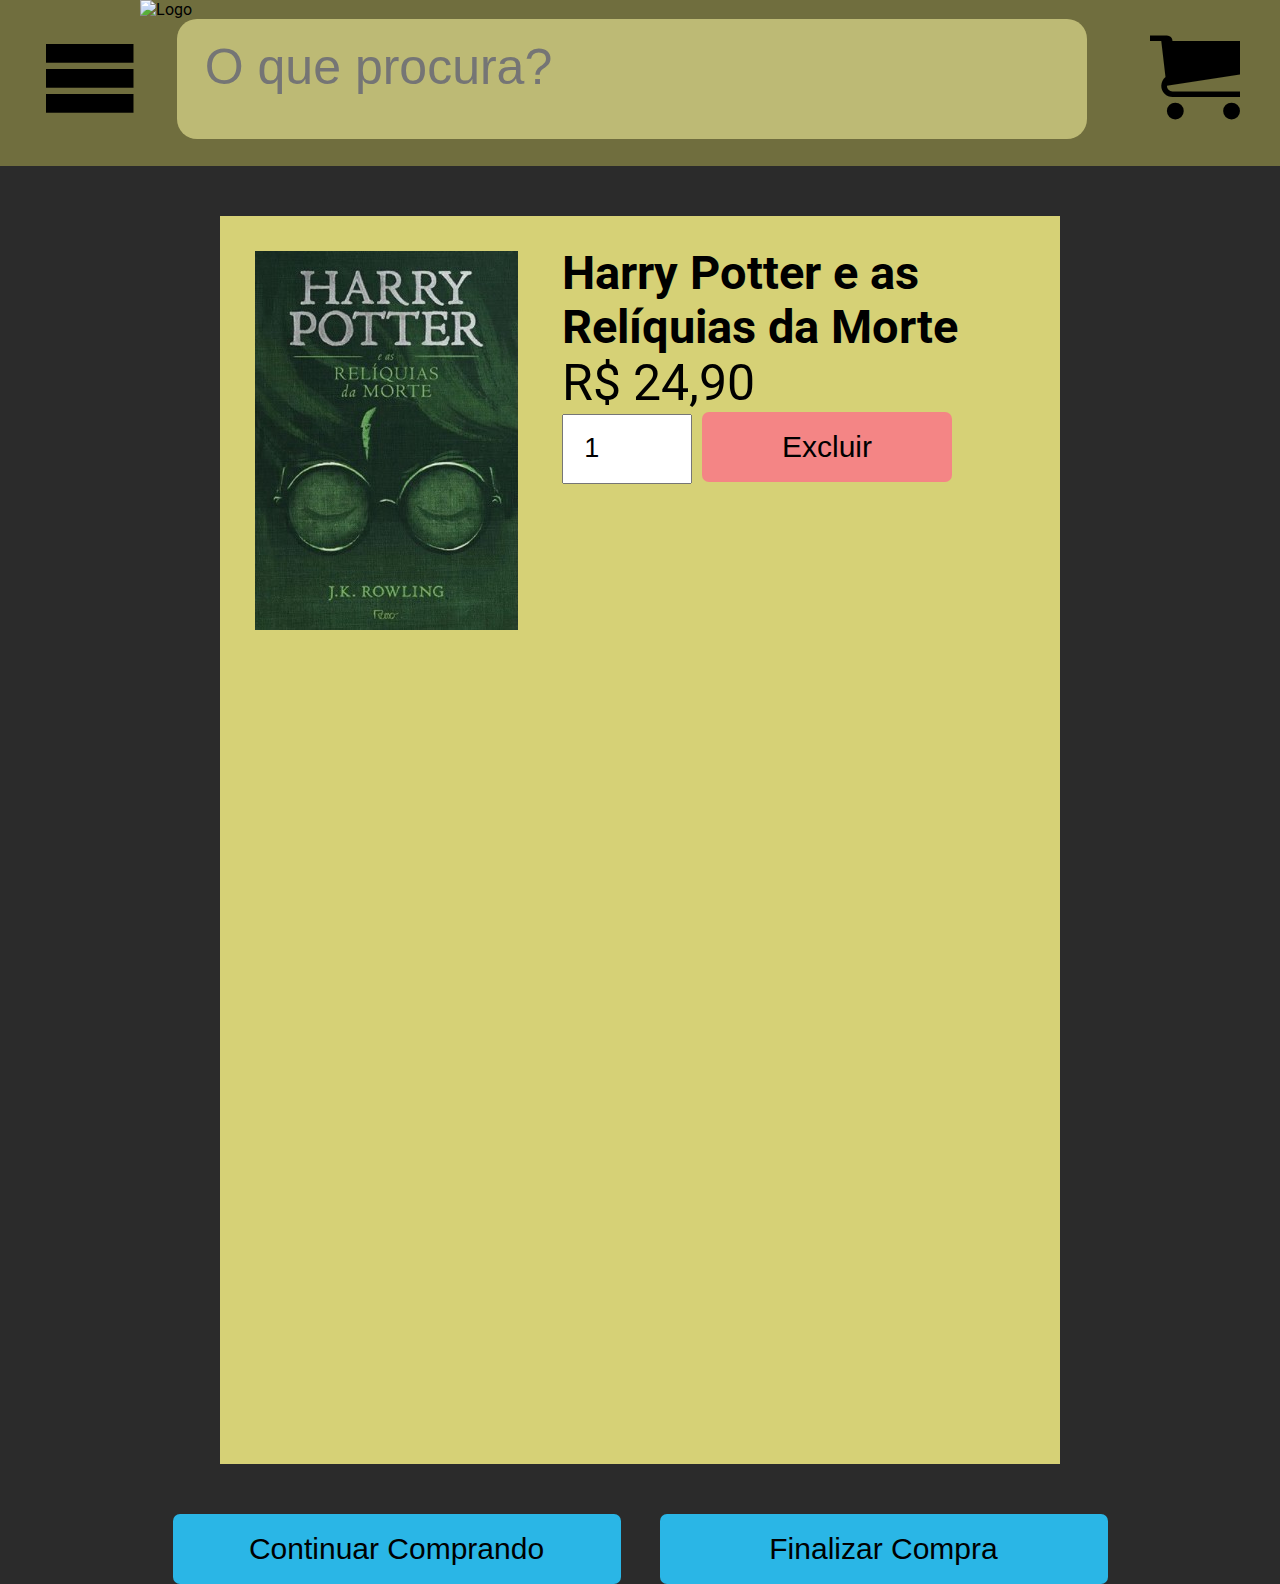
==== carrinho.html @ d7ebcea9 "ajustando carrinho e detalhesProduto" ====
<!DOCTYPE html>
<html lang="en">

<head>
    <meta charset="UTF-8">
    <title>Carrinho de compras</title>
    <link rel="stylesheet" href="css/carrinho.css">
    <link rel="stylesheet" href="icomoon/style.css">
    <link rel="preconnect" href="https://fonts.gstatic.com">
    <link href="https://fonts.googleapis.com/css2?family=Roboto&display=swap" rel="stylesheet">
</head>

<body>
    <header class="containerHeader">
        <div>
            <span class="icon-menu"></span>
            <img src="" alt="Logo">
            <span class="icon-cart"></span>
        </div>
        <div>
            <input id="campoDeBusca" type="text" placeholder="  O que procura?">
        </div>
    </header>
    <div class="corpo">
        <div class="container">
            <div class="produto">
                <figure>
                    <img class="livro" src="./img/HP-Reliquias_da_morte.jpg" alt="Image Card 01">
                </figure>
                <div class="dadosDoLivro">
                    <h3>Harry Potter e as Relíquias da Morte</h3>
                    <p class="preco">R$ 24,90</p>
                    <input type="number" id="quantity" name="quantity" min="1" value="1" max="99">
                    <button class="excluir">Excluir</span></button>
                </div>
            </div>


        </div>
    </div>
    <footer>
        <div class="botoes">
            <button class="continuarComprando">Continuar Comprando</button>
            <button class="finalizarCompra">Finalizar Compra</button>
        </div>
    </footer>

</body>

</html>
---- css/carrinho.css ----
* {
    margin: 0;
    padding: 0;
    box-sizing: border-box;
  }

body{
    font-family: 'Roboto', sans-serif;
    background-color: #2B2B2B;
}

.icon-menu{
    float: left;
    margin: 25px 0 25px 40px;
    font-size: 100px; 
}

.icon-cart{
    float: right;
    margin: 30px 40px 25px 0;
    font-size: 90px;
}

#campoDeBusca{
    background-color:#BDBA75 ;
    border: none;
    border-radius: 20px;
    width: 910px; 
    height: 120px;
    margin:  0px 27px 27px 37px;
}

#campoDeBusca::-webkit-input-placeholder {
    font-size: 50px;
} 

.containerHeader{   
    background-color: #706E3E;
}

.container{
    font-size: 40px;
    width: 100%;
    height: 440px;
    padding: 30px 30px 30px 30px;
}

.corpo{
    background-color: #D6D176;
    margin: 50px auto;
    width:840px;
    height: 78em;
    display: block;/*div embaixo do outro*/
}

figure {
    width: 40%;
}

.dadosDoLivro{
    width: 60%;
    text-align: left;
}

.produto {
    display: flex;
}

.preco{
    font-size: 50px;  
}

#quantity {
    padding: 0.5em 0.75em;
    width: 130px;
    height: 70px;
    font-size: 27px;
}

.excluir{
    background-color: #F48585;
    border: none;
    border-radius: 7px;
    width: 250px;
    height: 70px;
    font-size: 30px;
}

.livro{
    display: flex;
    float: left;
    padding: 5px;
    margin: 0 auto;
}

.botoes{
    text-align: center;
}

.continuarComprando, .finalizarCompra{
     background-color: #2AB6E6;
     border: none;
     border-radius: 7px;
     width: 35%;
     height: 70px;
     font-size: 30px;
}

.continuarComprando{
    margin-right: 35px;
}
---- icomoon/style.css ----
@font-face {
  font-family: 'icomoon';
  src:  url('fonts/icomoon.eot?jyed55');
  src:  url('fonts/icomoon.eot?jyed55#iefix') format('embedded-opentype'),
    url('fonts/icomoon.ttf?jyed55') format('truetype'),
    url('fonts/icomoon.woff?jyed55') format('woff'),
    url('fonts/icomoon.svg?jyed55#icomoon') format('svg');
  font-weight: normal;
  font-style: normal;
  font-display: block;
}

[class^="icon-"], [class*=" icon-"] {
  /* use !important to prevent issues with browser extensions that change fonts */
  font-family: 'icomoon' !important;
  speak: never;
  font-style: normal;
  font-weight: normal;
  font-variant: normal;
  text-transform: none;
  line-height: 1;

  /* Better Font Rendering =========== */
  -webkit-font-smoothing: antialiased;
  -moz-osx-font-smoothing: grayscale;
}

.icon-cart:before {
  content: "\e93a";
}
.icon-menu:before {
  content: "\e9bd";
}
.icon-star-empty:before {
  content: "\e9d7";
}
.icon-star-full:before {
  content: "\e9d9";
}
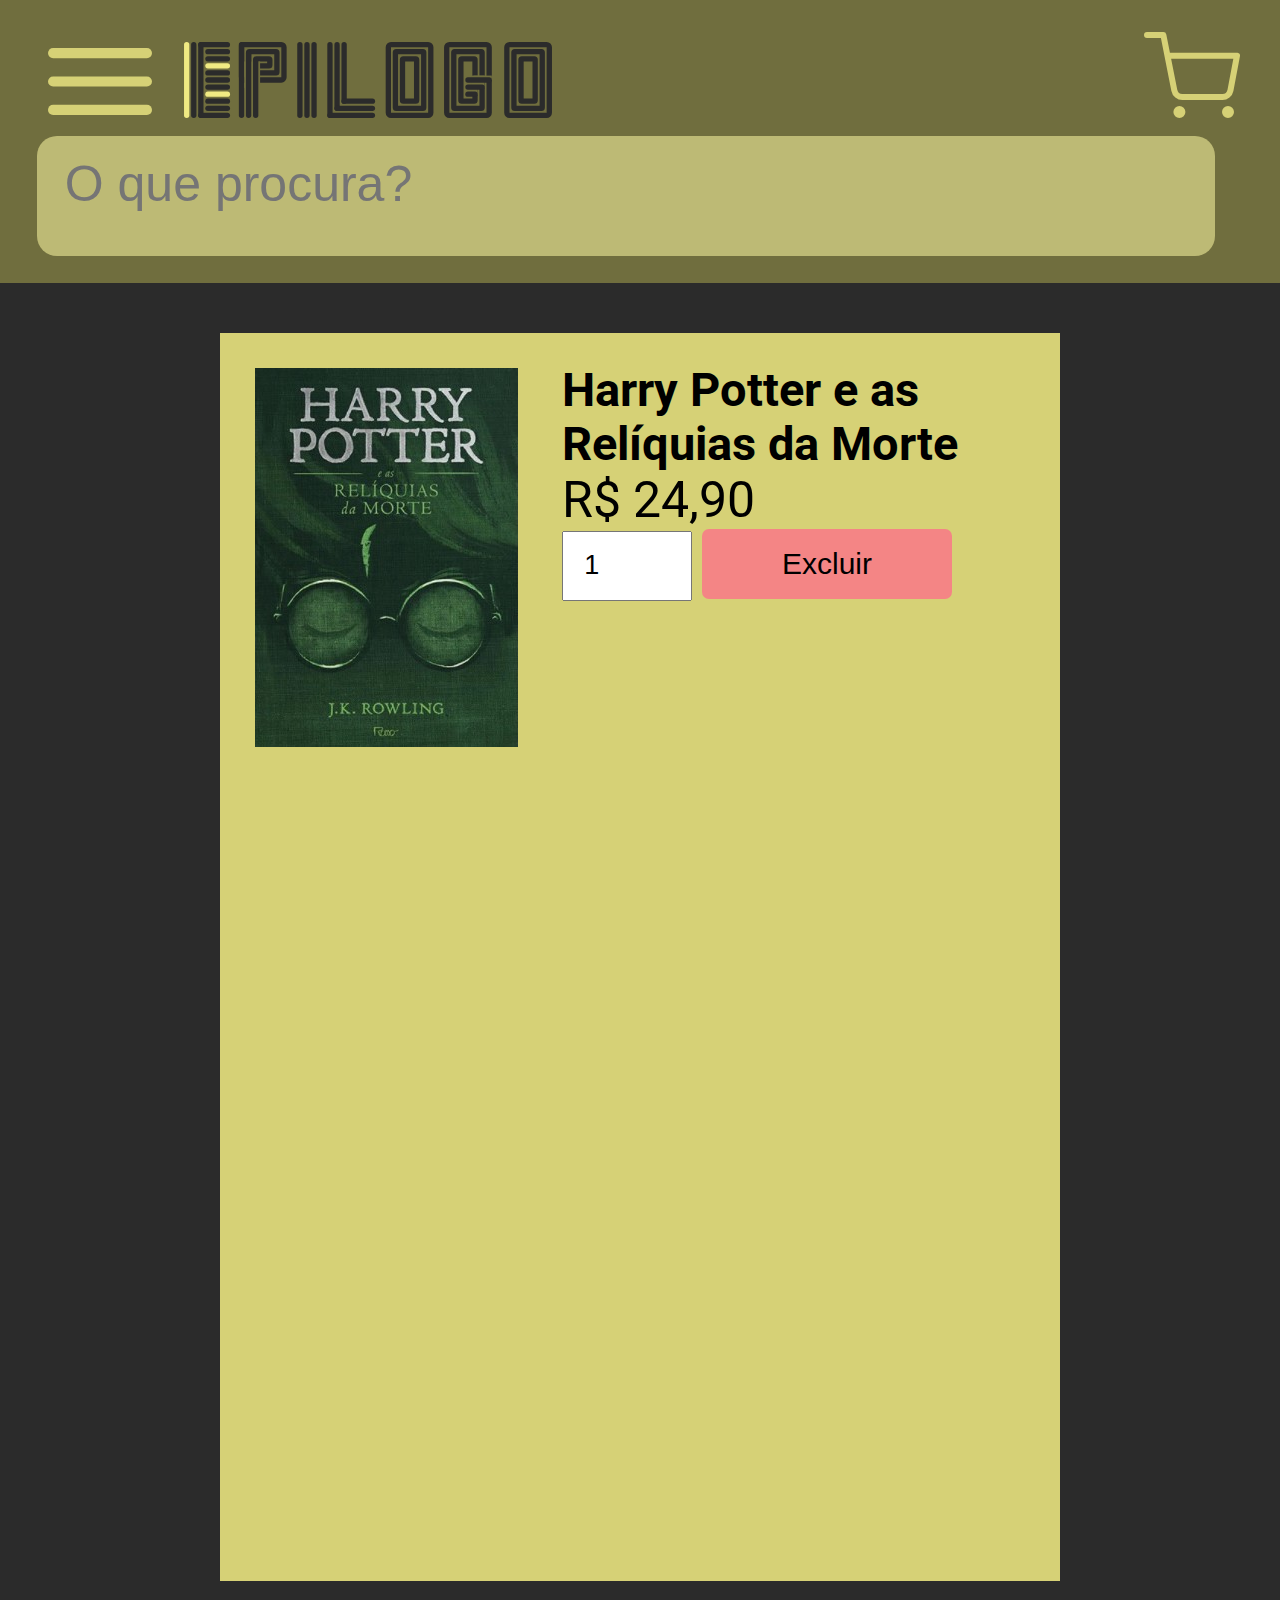
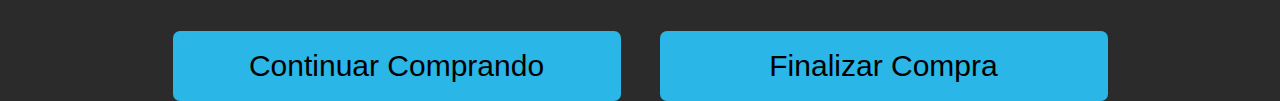
==== commit f2eb3859: "colocando logo" ====
--- a/carrinho.html
+++ b/carrinho.html
@@ -13,9 +13,9 @@
 <body>
     <header class="containerHeader">
         <div>
-            <span class="icon-menu"></span>
-            <img src="" alt="Logo">
-            <span class="icon-cart"></span>
+            <img class="icon-menu" src="./img/Grupo 92.svg" alt="Logo">
+            <img class="logo" src="img/Grupo 96.svg" alt="Logo">
+            <img class="icon-cart01" src="./img/Icon feather-shopping-cart.svg" alt="Carrinho de compras">
         </div>
         <div>
             <input id="campoDeBusca" type="text" placeholder="  O que procura?">
--- a/css/carrinho.css
+++ b/css/carrinho.css
@@ -11,23 +11,34 @@
 
 .icon-menu{
     float: left;
-    margin: 25px 0 25px 40px;
     font-size: 100px; 
+    color: #D6D176;
+    width: 9.5rem;
+    padding-top: 3rem;
+    padding-left: 3rem;
 }
 
-.icon-cart{
-    float: right;
-    margin: 30px 40px 25px 0;
-    font-size: 90px;
+.icon-cart01 {
+    float:right;
+    margin-top: 2rem;
+    margin-right: 2.5rem;
+    width: 6rem;
+    
+}
+
+.logo {
+    width: 23em;
+    margin: 2.6em 2em 0.4em;
+
 }
 
 #campoDeBusca{
     background-color:#BDBA75 ;
     border: none;
     border-radius: 20px;
-    width: 910px; 
+    width: 92%; 
     height: 120px;
-    margin:  0px 27px 27px 37px;
+    margin:  0.5rem 27px 27px 37px;
 }
 
 #campoDeBusca::-webkit-input-placeholder {
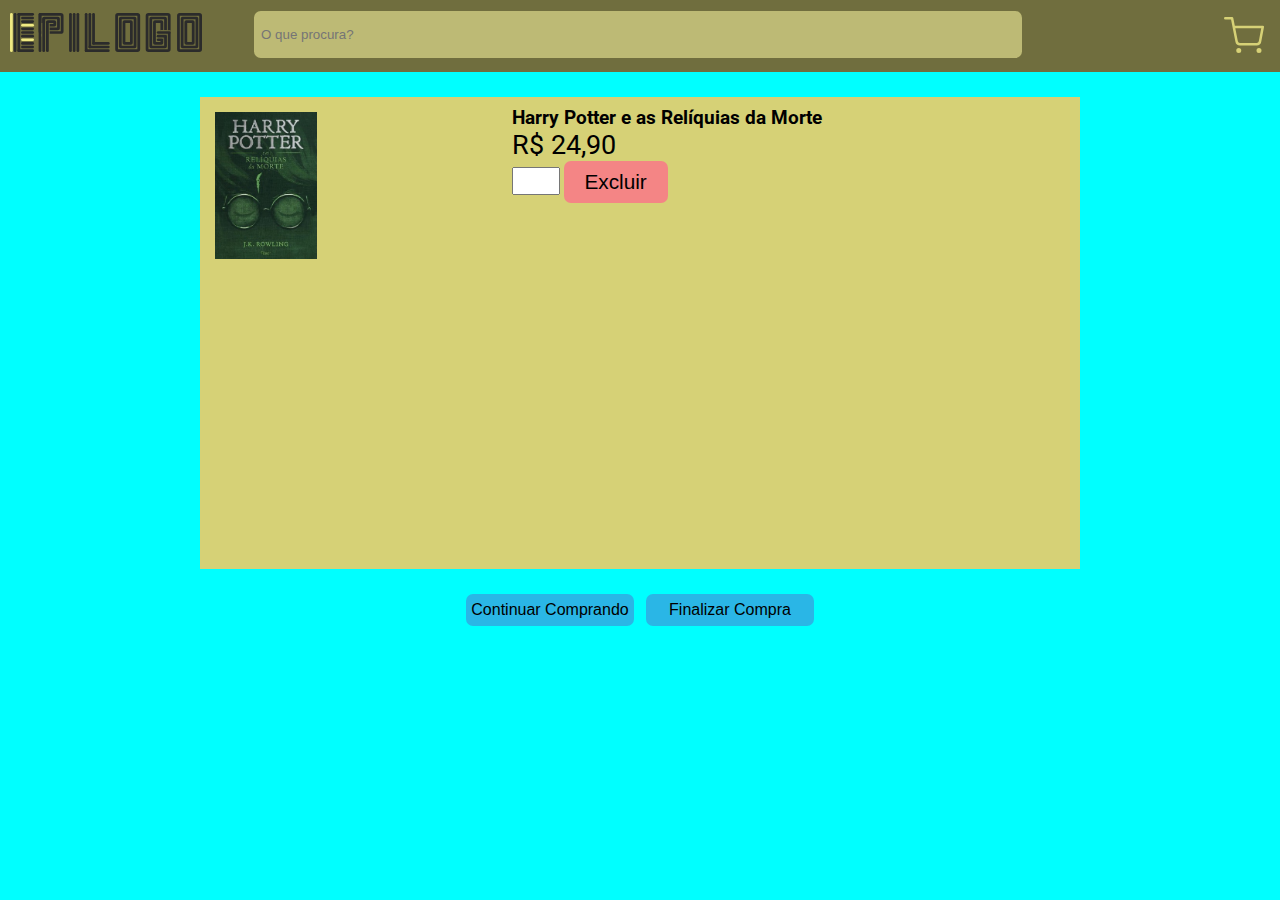
==== commit 82bd6f06: "ajustando carrinho de compra web e mobile" ====
--- a/carrinho.html
+++ b/carrinho.html
@@ -3,6 +3,7 @@
 
 <head>
     <meta charset="UTF-8">
+    <meta name="viewport" content="width=device-width, initial-scale=1.0">
     <title>Carrinho de compras</title>
     <link rel="stylesheet" href="css/carrinho.css">
     <link rel="stylesheet" href="icomoon/style.css">
@@ -12,17 +13,20 @@
 
 <body>
     <header class="containerHeader">
-        <div>
+        <div class="cabecalho">
             <img class="icon-menu" src="./img/Grupo 92.svg" alt="Logo">
             <img class="logo" src="img/Grupo 96.svg" alt="Logo">
+            <input id="campoDeBusca1" type="text" placeholder="  O que procura?">
             <img class="icon-cart01" src="./img/Icon feather-shopping-cart.svg" alt="Carrinho de compras">
         </div>
         <div>
             <input id="campoDeBusca" type="text" placeholder="  O que procura?">
         </div>
     </header>
+
     <div class="corpo">
         <div class="container">
+            
             <div class="produto">
                 <figure>
                     <img class="livro" src="./img/HP-Reliquias_da_morte.jpg" alt="Image Card 01">
@@ -34,7 +38,6 @@
                     <button class="excluir">Excluir</span></button>
                 </div>
             </div>
-
 
         </div>
     </div>
--- a/css/carrinho.css
+++ b/css/carrinho.css
@@ -11,38 +11,49 @@
 
 .icon-menu{
     float: left;
-    font-size: 100px; 
-    color: #D6D176;
-    width: 9.5rem;
-    padding-top: 3rem;
-    padding-left: 3rem;
+    width: 3.5rem;
+    padding-top: 1.2rem;
+    padding-left: 1rem;
 }
 
 .icon-cart01 {
     float:right;
-    margin-top: 2rem;
-    margin-right: 2.5rem;
-    width: 6rem;
-    
+    padding-top: 0.7rem;
+    padding-right: 1rem;
+    width: 3.5rem;
 }
 
 .logo {
-    width: 23em;
-    margin: 2.6em 2em 0.4em;
+    width: 12em;
+    margin: 0.8em 0.6em 0.4em;
 
 }
 
+/*campo de busca do mobile*/
 #campoDeBusca{
     background-color:#BDBA75 ;
     border: none;
-    border-radius: 20px;
-    width: 92%; 
-    height: 120px;
-    margin:  0.5rem 27px 27px 37px;
+    border-radius: 0.5em;
+    width: 93%; 
+    height: 4em;
+    margin:  0 0 1em 1em;
 }
 
+/*campo de busca do web*/
+#campoDeBusca1{
+    background-color:#BDBA75 ;
+    border: none;
+    border-radius: 0.5em;
+    width: 60%; 
+    height: 3.5em;
+    margin-top: 0.8em;
+    margin-right: 12em;
+    /* vertical-align: bottom; */  
+}
+
+/*aumentando o size da letra do input*/
 #campoDeBusca::-webkit-input-placeholder {
-    font-size: 50px;
+    font-size: 1.5em;
 } 
 
 .containerHeader{   
@@ -50,27 +61,26 @@
 }
 
 .container{
-    font-size: 40px;
     width: 100%;
-    height: 440px;
-    padding: 30px 30px 30px 30px;
+    height: 29.5em;
 }
 
 .corpo{
     background-color: #D6D176;
-    margin: 50px auto;
-    width:840px;
-    height: 78em;
+    margin: 25px auto;
+    width:21em;
     display: block;/*div embaixo do outro*/
 }
 
 figure {
-    width: 40%;
+    width: 32%;
+    margin: 10px;
 }
 
 .dadosDoLivro{
     width: 60%;
     text-align: left;
+    margin: 10px;
 }
 
 .produto {
@@ -78,30 +88,30 @@
 }
 
 .preco{
-    font-size: 50px;  
+    font-size: 1.7em;  
 }
 
 #quantity {
-    padding: 0.5em 0.75em;
-    width: 130px;
-    height: 70px;
-    font-size: 27px;
+    padding: 0.5em 0.6em;
+    width: 2em;
+    height: 1em;
+    font-size: 1.5em;
 }
 
 .excluir{
     background-color: #F48585;
     border: none;
     border-radius: 7px;
-    width: 250px;
-    height: 70px;
-    font-size: 30px;
+    width: 5em;
+    height: 2em;
+    font-size: 1.3em;
 }
 
 .livro{
     display: flex;
     float: left;
+    width: 7em;
     padding: 5px;
-    margin: 0 auto;
 }
 
 .botoes{
@@ -112,12 +122,64 @@
      background-color: #2AB6E6;
      border: none;
      border-radius: 7px;
-     width: 35%;
-     height: 70px;
-     font-size: 30px;
+     width: 10.5em;
+     height: 2em;
+     font-size: 1em;
 }
 
 .continuarComprando{
-    margin-right: 35px;
+    margin-right: 0.5em;
 }
 
+@media(min-width: 800px) {
+    body{
+        background-color: aqua;
+    }
+
+    .containerHeader{
+        background-color: #706E3E;
+        height: 4.5em;
+    }
+
+    .icon-menu{
+        display: none;
+    }
+
+    #campoDeBusca{
+        display: none;
+    }
+
+    /*alinhando os itens na horizontal ao centro*/
+    .cabecalho{
+        display:flex;
+        justify-content: space-between;
+        align-items: center;
+    }
+
+    .corpo{
+        background-color: #D6D176;
+        margin: 25px auto;
+        width:55em;
+        display: block;/*div embaixo do outro*/
+    }
+
+    .produto{
+        height: 25em;
+    }
+
+    
+    .livro{
+        display: flex;
+        float: left;
+        width: 7em;
+        padding: 5px;
+    }
+}
+
+@media(max-width: 799px) {
+
+    #campoDeBusca1 {
+        display: none;
+    }
+}
+
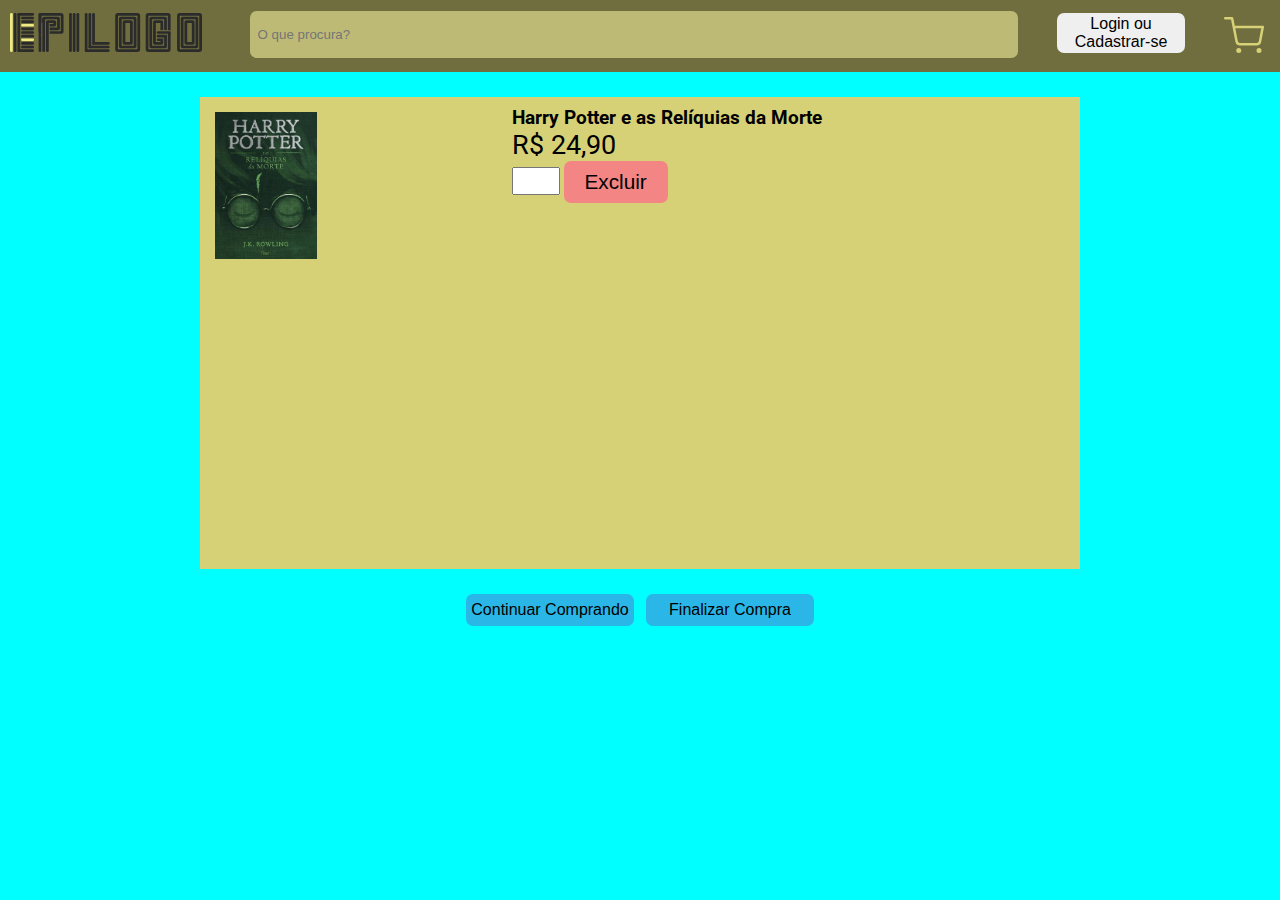
==== commit c953516e: "button login no carrinho e detalhe" ====
--- a/carrinho.html
+++ b/carrinho.html
@@ -17,6 +17,7 @@
             <img class="icon-menu" src="./img/Grupo 92.svg" alt="Logo">
             <img class="logo" src="img/Grupo 96.svg" alt="Logo">
             <input id="campoDeBusca1" type="text" placeholder="  O que procura?">
+            <button class="login">Login ou Cadastrar-se</button>
             <img class="icon-cart01" src="./img/Icon feather-shopping-cart.svg" alt="Carrinho de compras">
         </div>
         <div>
--- a/css/carrinho.css
+++ b/css/carrinho.css
@@ -47,8 +47,17 @@
     width: 60%; 
     height: 3.5em;
     margin-top: 0.8em;
-    margin-right: 12em;
+    /* margin-right: 12em; */
     /* vertical-align: bottom; */  
+}
+
+.login{
+    width: 8em;
+    height: 2.5em;
+    font-size: 1em;
+    margin-top: 0.5em;
+    border-radius: 7px;
+    border: none;
 }
 
 /*aumentando o size da letra do input*/
@@ -181,5 +190,9 @@
     #campoDeBusca1 {
         display: none;
     }
+
+    .login{
+        display: none;
+    }
 }
 
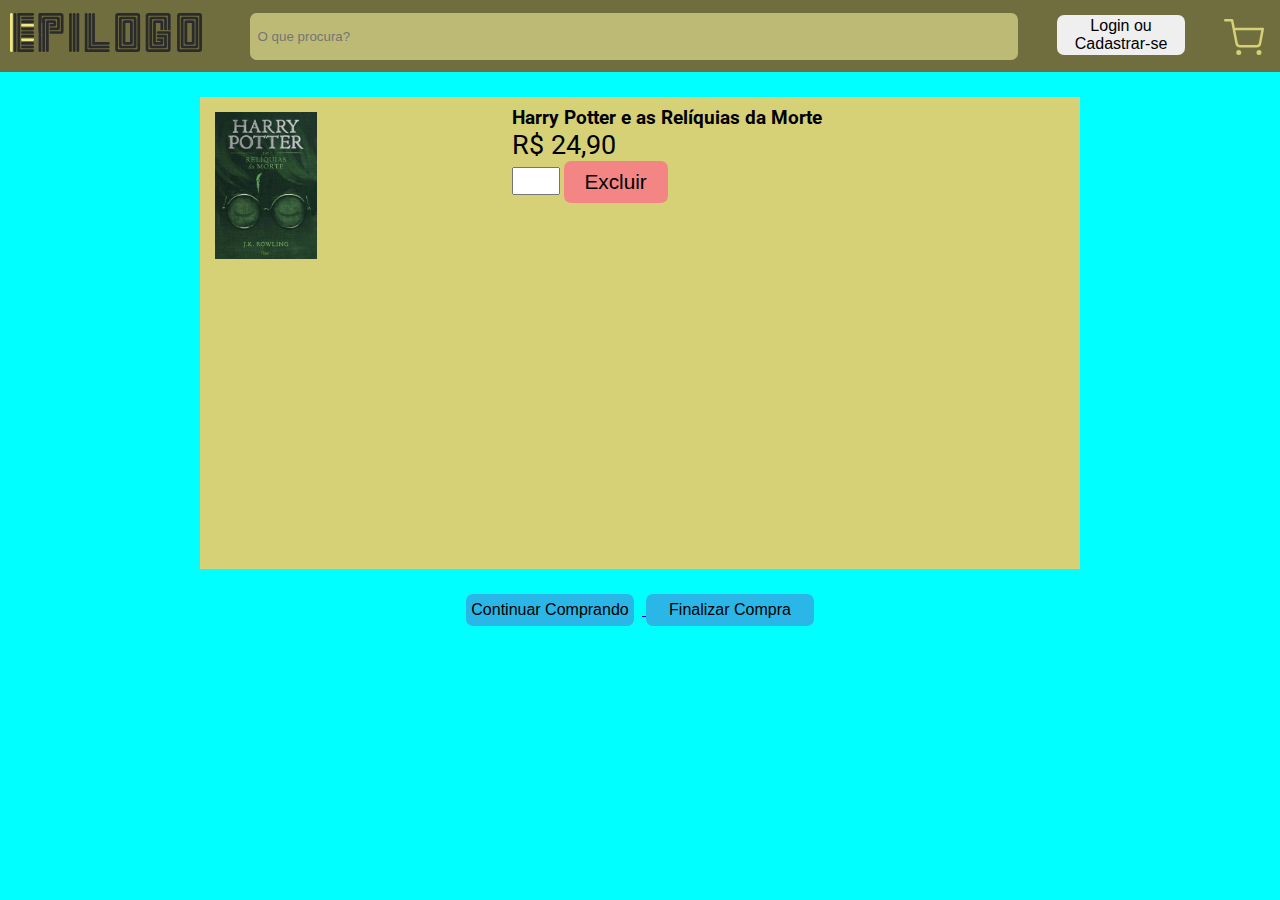
==== commit f4500c27: "finalizada tela home (falta só flexbox) e feitas as interações entre as telas" ====
--- a/carrinho.html
+++ b/carrinho.html
@@ -15,10 +15,19 @@
     <header class="containerHeader">
         <div class="cabecalho">
             <img class="icon-menu" src="./img/Grupo 92.svg" alt="Logo">
-            <img class="logo" src="img/Grupo 96.svg" alt="Logo">
+
+            <a style="cursor:pointer;" href="./index.html">
+                <img class="logo" src="img/Grupo 96.svg" alt="Logo">
+            </a>
+
             <input id="campoDeBusca1" type="text" placeholder="  O que procura?">
-            <button class="login">Login ou Cadastrar-se</button>
-            <img class="icon-cart01" src="./img/Icon feather-shopping-cart.svg" alt="Carrinho de compras">
+            <a href="javascript:alert('Essa tela ainda não está pronta! Em breve estará disponível!');">
+                <button style="cursor:pointer;" class="login">Login ou Cadastrar-se</button>
+            </a>
+
+            <a style="cursor:pointer;" href="./carrinho.html">
+                <img class="icon-cart01" src="./img/Icon feather-shopping-cart.svg" alt="Carrinho de compras">
+            </a>
         </div>
         <div>
             <input id="campoDeBusca" type="text" placeholder="  O que procura?">
@@ -27,16 +36,20 @@
 
     <div class="corpo">
         <div class="container">
-            
+
             <div class="produto">
                 <figure>
-                    <img class="livro" src="./img/HP-Reliquias_da_morte.jpg" alt="Image Card 01">
+                    <img style="cursor:pointer" class="livro" src="./img/HP-Reliquias_da_morte.jpg" alt="Image Card 01">
                 </figure>
                 <div class="dadosDoLivro">
                     <h3>Harry Potter e as Relíquias da Morte</h3>
                     <p class="preco">R$ 24,90</p>
                     <input type="number" id="quantity" name="quantity" min="1" value="1" max="99">
-                    <button class="excluir">Excluir</span></button>
+
+                    <a
+                        href="javascript:alert('Essa funcionalidade ainda não está pronta! Em breve estará disponível!');">
+                        <button style="cursor: pointer;" class="excluir">Excluir</span></button>
+                    </a>
                 </div>
             </div>
 
@@ -44,8 +57,12 @@
     </div>
     <footer>
         <div class="botoes">
-            <button class="continuarComprando">Continuar Comprando</button>
-            <button class="finalizarCompra">Finalizar Compra</button>
+            <a href="javascript:alert('Essa funcionalidade ainda não está pronta! Em breve estará disponível!');">
+                <button style="cursor: pointer;" class="continuarComprando">Continuar Comprando</button>
+            </a>
+            <a href="javascript:alert('Essa funcionalidade ainda não está pronta! Em breve estará disponível!');">
+                <button style="cursor: pointer;" class="finalizarCompra">Finalizar Compra</button>
+            </a>
         </div>
     </footer>
 
--- a/css/carrinho.css
+++ b/css/carrinho.css
@@ -41,12 +41,12 @@
 
 /*campo de busca do web*/
 #campoDeBusca1{
-    background-color:#BDBA75 ;
-    border: none;
+    width: 60%;
+    height: 3.5em;
+    background-color: #BDBA75;
     border-radius: 0.5em;
-    width: 60%; 
-    height: 3.5em;
     margin-top: 0.8em;
+    border: none;
     /* margin-right: 12em; */
     /* vertical-align: bottom; */  
 }
@@ -151,7 +151,7 @@
     }
 
     .icon-menu{
-        display: none;
+        display:  none;
     }
 
     #campoDeBusca{
@@ -185,6 +185,8 @@
     }
 }
 
+@media(min-width: 800px) {}
+
 @media(max-width: 799px) {
 
     #campoDeBusca1 {
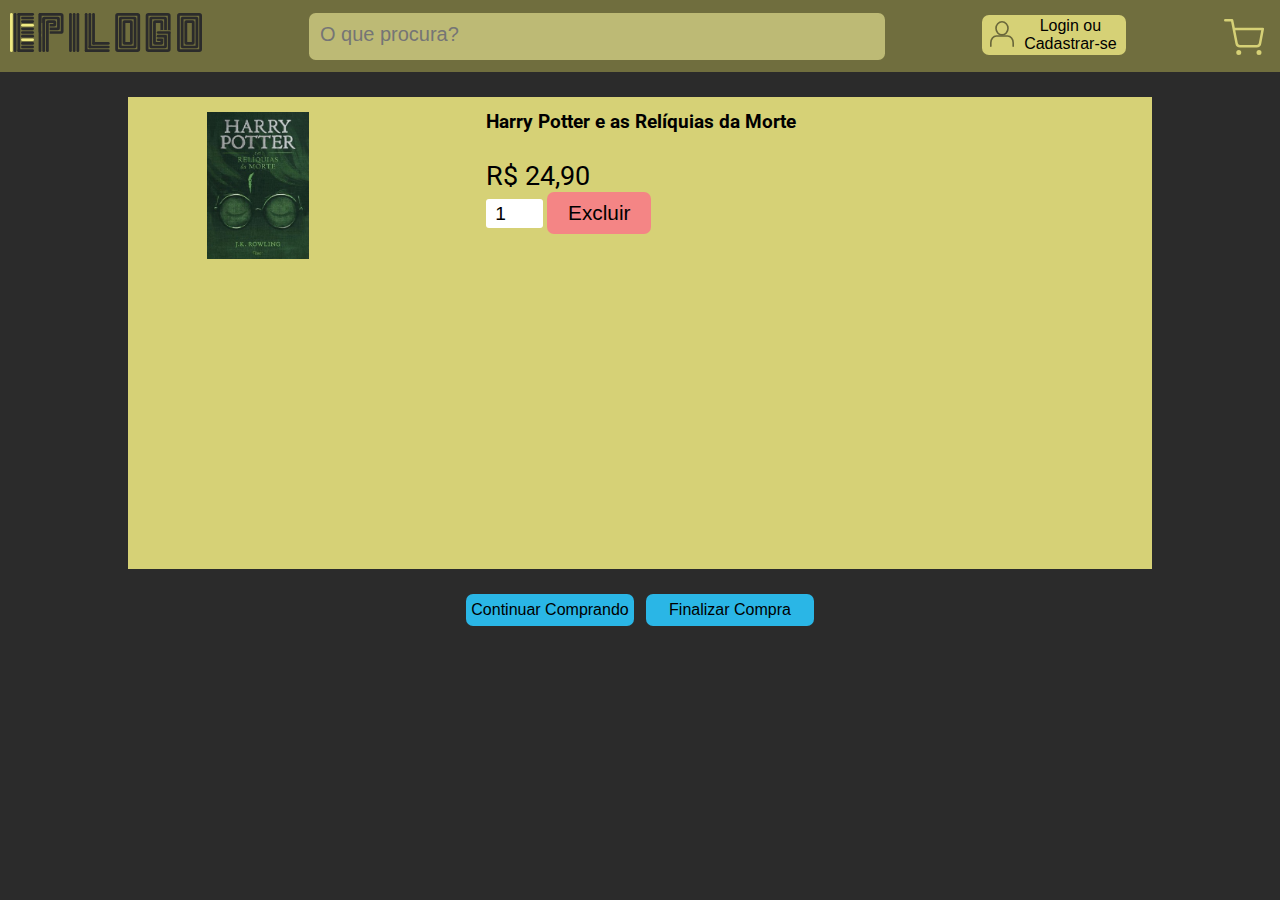
==== commit bf2511ef: "ajuste do botao login na tela carrinho" ====
--- a/carrinho.html
+++ b/carrinho.html
@@ -22,7 +22,7 @@
 
             <input id="campoDeBusca1" type="text" placeholder="  O que procura?">
             <a href="javascript:alert('Essa tela ainda não está pronta! Em breve estará disponível!');">
-                <button style="cursor:pointer;" class="login">Login ou Cadastrar-se</button>
+                <button style="cursor:pointer;" class="login"><img class="usuario" src="img/Icon feather-user.svg" alt="usuario"> Login ou Cadastrar-se</button>
             </a>
 
             <a style="cursor:pointer;" href="./carrinho.html">
--- a/css/carrinho.css
+++ b/css/carrinho.css
@@ -1,200 +1,223 @@
 * {
-    margin: 0;
-    padding: 0;
-    box-sizing: border-box;
-  }
-
-body{
-    font-family: 'Roboto', sans-serif;
-    background-color: #2B2B2B;
-}
-
-.icon-menu{
-    float: left;
-    width: 3.5rem;
-    padding-top: 1.2rem;
-    padding-left: 1rem;
+  margin: 0;
+  padding: 0;
+  box-sizing: border-box;
+}
+
+body {
+  font-family: 'Roboto', sans-serif;
+  background-color: #2b2b2b;
+}
+
+.icon-menu {
+  float: left;
+  width: 3.5rem;
+  padding-top: 1.2rem;
+  padding-left: 1rem;
+}
+
+.logo {
+  width: 12em;
+  margin: 0.8em 0.6em 0.4em;
 }
 
 .icon-cart01 {
-    float:right;
-    padding-top: 0.7rem;
-    padding-right: 1rem;
-    width: 3.5rem;
-}
-
-.logo {
-    width: 12em;
-    margin: 0.8em 0.6em 0.4em;
-
+  float: right;
+  padding-top: 0.7rem;
+  padding-right: 1rem;
+  width: 3.5rem;
 }
 
 /*campo de busca do mobile*/
-#campoDeBusca{
-    background-color:#BDBA75 ;
-    border: none;
-    border-radius: 0.5em;
-    width: 93%; 
-    height: 4em;
-    margin:  0 0 1em 1em;
+#campoDeBusca {
+  background-color: #bdba75;
+  border: none;
+  border-radius: 0.5em;
+  width: 93%;
+  height: 4em;
+  margin: 10px 1em;
 }
 
 /*campo de busca do web*/
-#campoDeBusca1{
-    width: 60%;
-    height: 3.5em;
-    background-color: #BDBA75;
-    border-radius: 0.5em;
-    margin-top: 0.8em;
-    border: none;
-    /* margin-right: 12em; */
-    /* vertical-align: bottom; */  
-}
-
-.login{
-    width: 8em;
-    height: 2.5em;
-    font-size: 1em;
-    margin-top: 0.5em;
-    border-radius: 7px;
-    border: none;
+#campoDeBusca1 {
+  width: 45%;
+  height: 3.5em;
+  background-color: #bdba75;
+  border-radius: 0.5em;
+  margin-top: 0.8em;
+  border: none;
+  /* margin-right: 12em; */
+  /* vertical-align: bottom; */
+}
+
+.login {
+  background-color: #d6d176;
+  width: 9em;
+  height: 2.5em;
+  font-size: 1em;
+  margin-top: 0.5em;
+  border-radius: 7px;
+  border: none;
 }
 
 /*aumentando o size da letra do input*/
 #campoDeBusca::-webkit-input-placeholder {
-    font-size: 1.5em;
-} 
-
-.containerHeader{   
-    background-color: #706E3E;
-}
-
-.container{
-    width: 100%;
-    height: 29.5em;
-}
-
-.corpo{
-    background-color: #D6D176;
+  font-size: 1.5em;
+}
+
+#campoDeBusca1::-webkit-input-placeholder {
+  font-size: 1.5em;
+}
+
+.containerHeader {
+  background-color: #706e3e;
+}
+
+.container {
+  width: 100%;
+  height: 29.5em;
+}
+
+.corpo {
+  background-color: #d6d176;
+  margin: 25px auto;
+  width: 21em;
+  display: block; /*div embaixo do outro*/
+}
+
+figure {
+  width: 32%;
+  margin: 10px;
+}
+
+.dadosDoLivro {
+  width: 60%;
+  text-align: left;
+  margin: 10px;
+}
+
+.produto {
+  display: flex;
+}
+
+h3 {
+  margin-top: 0.2em;
+}
+
+.preco {
+  font-size: 1.7em;
+  margin-top: 1em;
+}
+
+#quantity {
+  padding: 0.5em 0.1em 0.5em 0.5em;
+  width: 3em;
+  height: 1.5em;
+  font-size: 1.2em;
+  border-radius: 3px;
+  border: none;
+}
+
+.excluir {
+  background-color: #f48585;
+  border: none;
+  border-radius: 7px;
+  width: 5em;
+  height: 2em;
+  font-size: 1.3em;
+}
+
+.livro {
+  display: flex;
+  float: left;
+  width: 7em;
+  padding: 5px;
+}
+
+.botoes {
+  text-align: center;
+}
+
+.botoes a {
+  text-decoration: none;
+}
+
+.continuarComprando,
+.finalizarCompra {
+  background-color: #2ab6e6;
+  border: none;
+  border-radius: 7px;
+  width: 10.5em;
+  height: 2em;
+  font-size: 1em;
+}
+
+.continuarComprando {
+  margin-right: 0.5em;
+}
+
+@media (min-width: 800px) {
+  body {
+    background-color: #2b2b2b;
+  }
+
+  .containerHeader {
+    background-color: #706e3e;
+    height: 4.5em;
+  }
+
+  .icon-menu {
+    display: none;
+  }
+
+  #campoDeBusca {
+    display: none;
+  }
+
+  .usuario {
+    width: 1.5em;
+    float: left;
+    margin-top: 0.2em;
+    margin-left: 0.5em;
+    color: #fff;
+  }
+
+  /*alinhando os itens na horizontal ao centro*/
+  .cabecalho {
+    display: flex;
+    justify-content: space-between;
+    align-items: center;
+  }
+
+  .corpo {
+    background-color: #d6d176;
     margin: 25px auto;
-    width:21em;
-    display: block;/*div embaixo do outro*/
-}
-
-figure {
-    width: 32%;
-    margin: 10px;
-}
-
-.dadosDoLivro{
-    width: 60%;
-    text-align: left;
-    margin: 10px;
-}
-
-.produto {
-    display: flex;
-}
-
-.preco{
-    font-size: 1.7em;  
-}
-
-#quantity {
-    padding: 0.5em 0.6em;
-    width: 2em;
-    height: 1em;
-    font-size: 1.5em;
-}
-
-.excluir{
-    background-color: #F48585;
-    border: none;
-    border-radius: 7px;
-    width: 5em;
-    height: 2em;
-    font-size: 1.3em;
-}
-
-.livro{
+    width: 80%;
+    display: block; /*div embaixo do outro*/
+  }
+
+  .produto {
+    height: 25em;
+  }
+
+  .livro {
     display: flex;
     float: left;
+    margin-left: 4em;
     width: 7em;
     padding: 5px;
-}
-
-.botoes{
-    text-align: center;
-}
-
-.continuarComprando, .finalizarCompra{
-     background-color: #2AB6E6;
-     border: none;
-     border-radius: 7px;
-     width: 10.5em;
-     height: 2em;
-     font-size: 1em;
-}
-
-.continuarComprando{
-    margin-right: 0.5em;
-}
-
-@media(min-width: 800px) {
-    body{
-        background-color: aqua;
-    }
-
-    .containerHeader{
-        background-color: #706E3E;
-        height: 4.5em;
-    }
-
-    .icon-menu{
-        display:  none;
-    }
-
-    #campoDeBusca{
-        display: none;
-    }
-
-    /*alinhando os itens na horizontal ao centro*/
-    .cabecalho{
-        display:flex;
-        justify-content: space-between;
-        align-items: center;
-    }
-
-    .corpo{
-        background-color: #D6D176;
-        margin: 25px auto;
-        width:55em;
-        display: block;/*div embaixo do outro*/
-    }
-
-    .produto{
-        height: 25em;
-    }
-
-    
-    .livro{
-        display: flex;
-        float: left;
-        width: 7em;
-        padding: 5px;
-    }
-}
-
-@media(min-width: 800px) {}
-
-@media(max-width: 799px) {
-
-    #campoDeBusca1 {
-        display: none;
-    }
-
-    .login{
-        display: none;
-    }
-}
-
+  }
+}
+
+@media (min-width: 800px) {
+}
+
+@media (max-width: 799px) {
+  #campoDeBusca1 {
+    display: none;
+  }
+
+  .login {
+    display: none;
+  }
+}
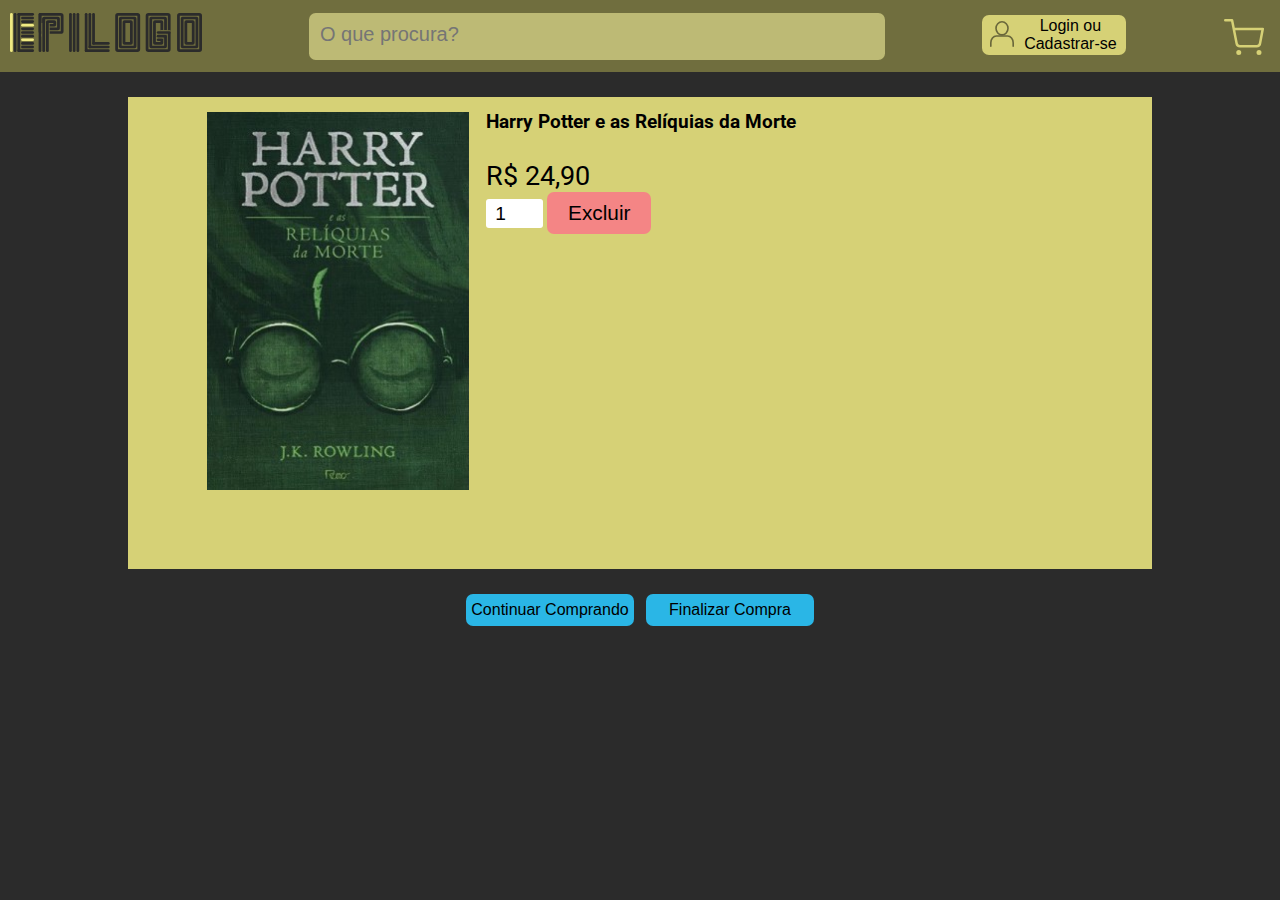
==== commit 2827e4d3: "Aumentando tamanho imagem da tela carrinho" ====
--- a/carrinho.html
+++ b/carrinho.html
@@ -39,7 +39,7 @@
 
             <div class="produto">
                 <figure>
-                    <img style="cursor:pointer" class="livro" src="./img/HP-Reliquias_da_morte.jpg" alt="Image Card 01">
+                    <img style="cursor:pointer; width: 17em;" class="livro" src="./img/HP-Reliquias_da_morte.jpg" alt="Image Card 01">
                 </figure>
                 <div class="dadosDoLivro">
                     <h3>Harry Potter e as Relíquias da Morte</h3>
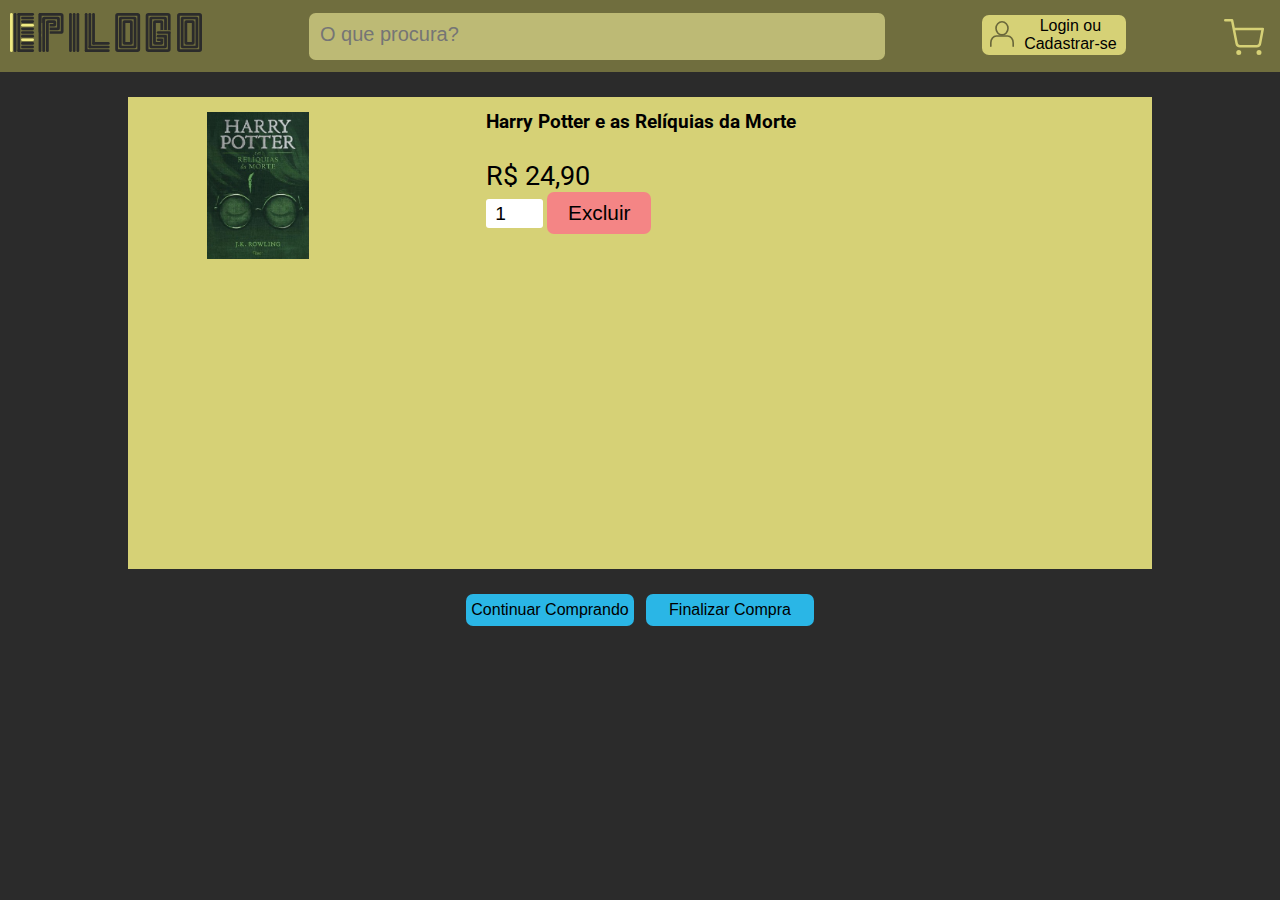
==== commit a5322f60: "diminuindo tamanho imagem tela carrinho" ====
--- a/carrinho.html
+++ b/carrinho.html
@@ -39,7 +39,7 @@
 
             <div class="produto">
                 <figure>
-                    <img style="cursor:pointer; width: 17em;" class="livro" src="./img/HP-Reliquias_da_morte.jpg" alt="Image Card 01">
+                    <img style="cursor:pointer;" class="livro" src="./img/HP-Reliquias_da_morte.jpg" alt="Image Card 01">
                 </figure>
                 <div class="dadosDoLivro">
                     <h3>Harry Potter e as Relíquias da Morte</h3>
@@ -57,7 +57,7 @@
     </div>
     <footer>
         <div class="botoes">
-            <a href="javascript:alert('Essa funcionalidade ainda não está pronta! Em breve estará disponível!');">
+            <a href="./index.html">
                 <button style="cursor: pointer;" class="continuarComprando">Continuar Comprando</button>
             </a>
             <a href="javascript:alert('Essa funcionalidade ainda não está pronta! Em breve estará disponível!');">
